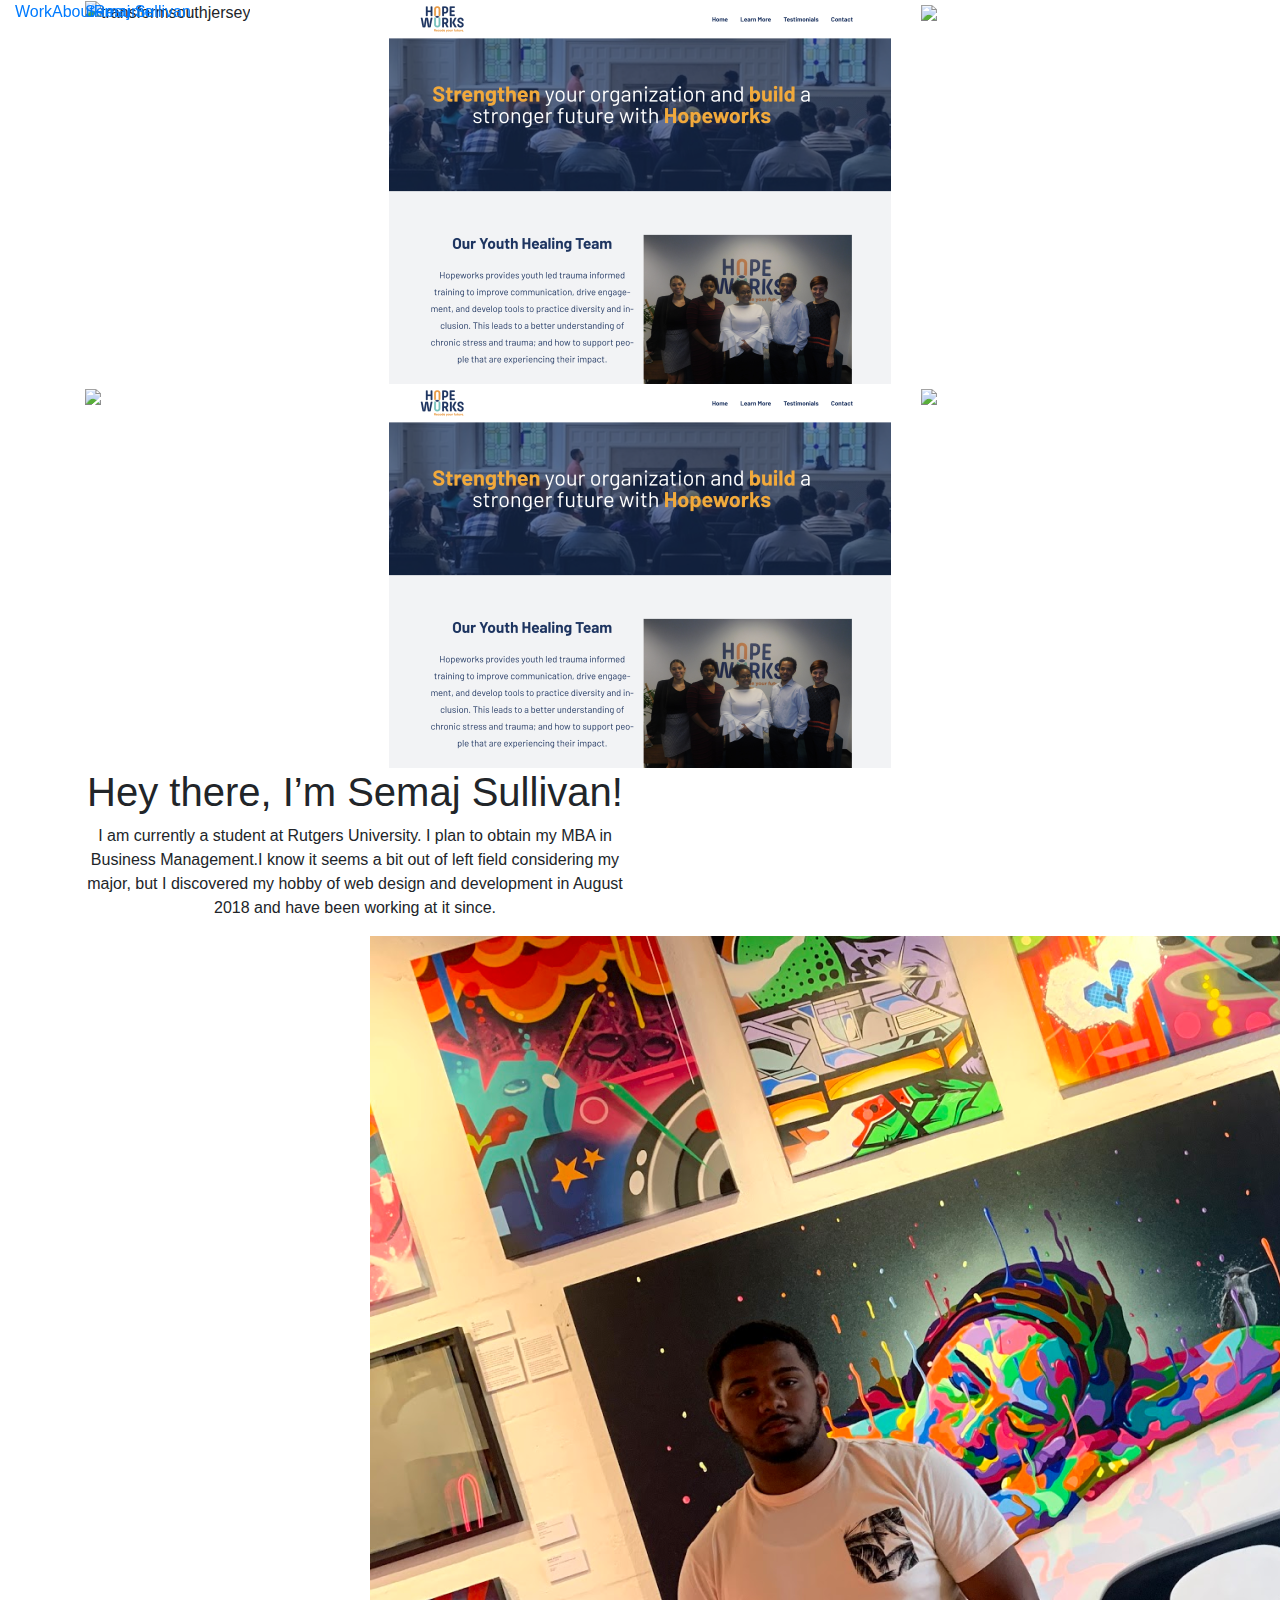
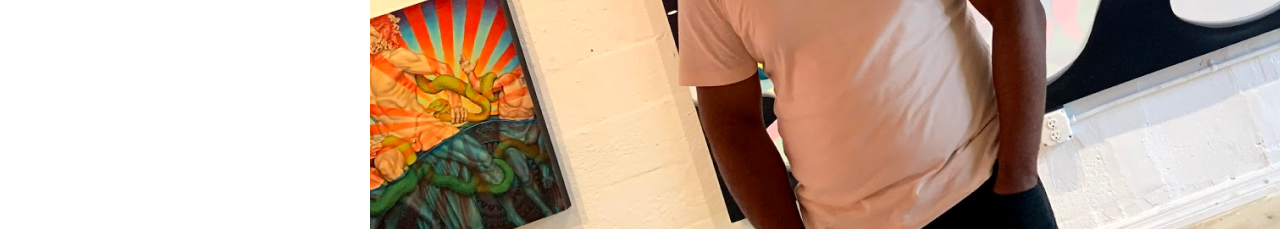
==== index.html @ 2c148ce4 "Adds the correct html and css file" ====
<!DOCTYPE html>
<html lang="en" dir="ltr">
  <head>
    <meta charset="utf-8">
    <title>Semaj's New Portfolio</title>
    <!-- Google Fonts -->
    <link href="https://fonts.googleapis.com/css?family=Pacifico|Poppins&display=swap" rel="stylesheet">
    <!-- Bootstrap CSS -->
    <link rel="stylesheet" href="https://maxcdn.bootstrapcdn.com/bootstrap/4.0.0/css/bootstrap.min.css" integrity="sha384-Gn5384xqQ1aoWXA+058RXPxPg6fy4IWvTNh0E263XmFcJlSAwiGgFAW/dAiS6JXm" crossorigin="anonymous">
    <!-- Personal CSS -->
    <link rel="stylesheet" href="portfolio-test.css">
  </head>
  <body>
    <div class="nav-wrap">
      <nav class="fixed-top col-lg-8">
      <div class="container">
        <div class="row">
            <a href="#work">Work</a>
            <a href="#about">About</a>
            <a href="https://docs.google.com/file/d/1fEWtUUkhEzKKxIwP-ALnX0hItvkK1RHpIZz6iHpcQ0U/view" target="_blank">Resume</a>
          </div>
        </div>
    <div class="container fixed-top">
      <div class="name">
        <a href=#>Semaj Sullivan</a>
      </div>
    </div>
    </nav>
  </div>
<div id="work" class="container">
  <div class="row box">
    <div class="col testBox tsj">
      <img src="https://transformsouthjersey.org/wp-content/uploads/2019/07/cropped-Logo-7-No-tagline.png" alt="transformsouthjersey"/>
    </div>
    <div class="col testBox yht">
      <img src="yht.png" alt="YouthHealingTeam"/>
    </div>

    <div class="col testBox cef">
      <img src="https://camdenedfund.wpengine.com/wp-content/uploads/2019/11/Logo-Classic-e1574870542441.png" />
    </div>
  </div>
  <div class="row box">
    <div class="col testBox tsj">
      <img src="https://transformsouthjersey.org/wp-content/uploads/2019/07/cropped-Logo-7-No-tagline.png" />
    </div>
    <div class="col testBox yht">
      <img src="yht.png" />
    </div>
    <div class="col testBox cef">
      <img src="https://camdenedfund.wpengine.com/wp-content/uploads/2019/11/Logo-Classic-e1574870542441.png" />
    </div>
  </div>
</div>

<div id="about" class="container">
  <div class="row">
    <div class="col-6 text-center">
      <h1>Hey there, I’m Semaj Sullivan!</h1>
      <p>
        I am currently a student at Rutgers University. I plan to obtain my MBA in Business Management.I know it seems a bit out of left field considering my major, but I discovered my hobby of web design and development in August 2018 and have been working at it since.
      </p>
      <div class= "col-4 offset-6">
        <img src="about-image.png" />
      </div>
    </div>
  </div>
</div>


<!-- Bootstrap JavaScript -->
    <script src="https://code.jquery.com/jquery-3.2.1.slim.min.js" integrity="sha384-KJ3o2DKtIkvYIK3UENzmM7KCkRr/rE9/Qpg6aAZGJwFDMVNA/GpGFF93hXpG5KkN" crossorigin="anonymous"></script>
    <script src="https://cdnjs.cloudflare.com/ajax/libs/popper.js/1.12.9/umd/popper.min.js" integrity="sha384-ApNbgh9B+Y1QKtv3Rn7W3mgPxhU9K/ScQsAP7hUibX39j7fakFPskvXusvfa0b4Q" crossorigin="anonymous"></script>
    <script src="https://maxcdn.bootstrapcdn.com/bootstrap/4.0.0/js/bootstrap.min.js" integrity="sha384-JZR6Spejh4U02d8jOt6vLEHfe/JQGiRRSQQxSfFWpi1MquVdAyjUar5+76PVCmYl" crossorigin="anonymous"></script>
  </body>
</html>
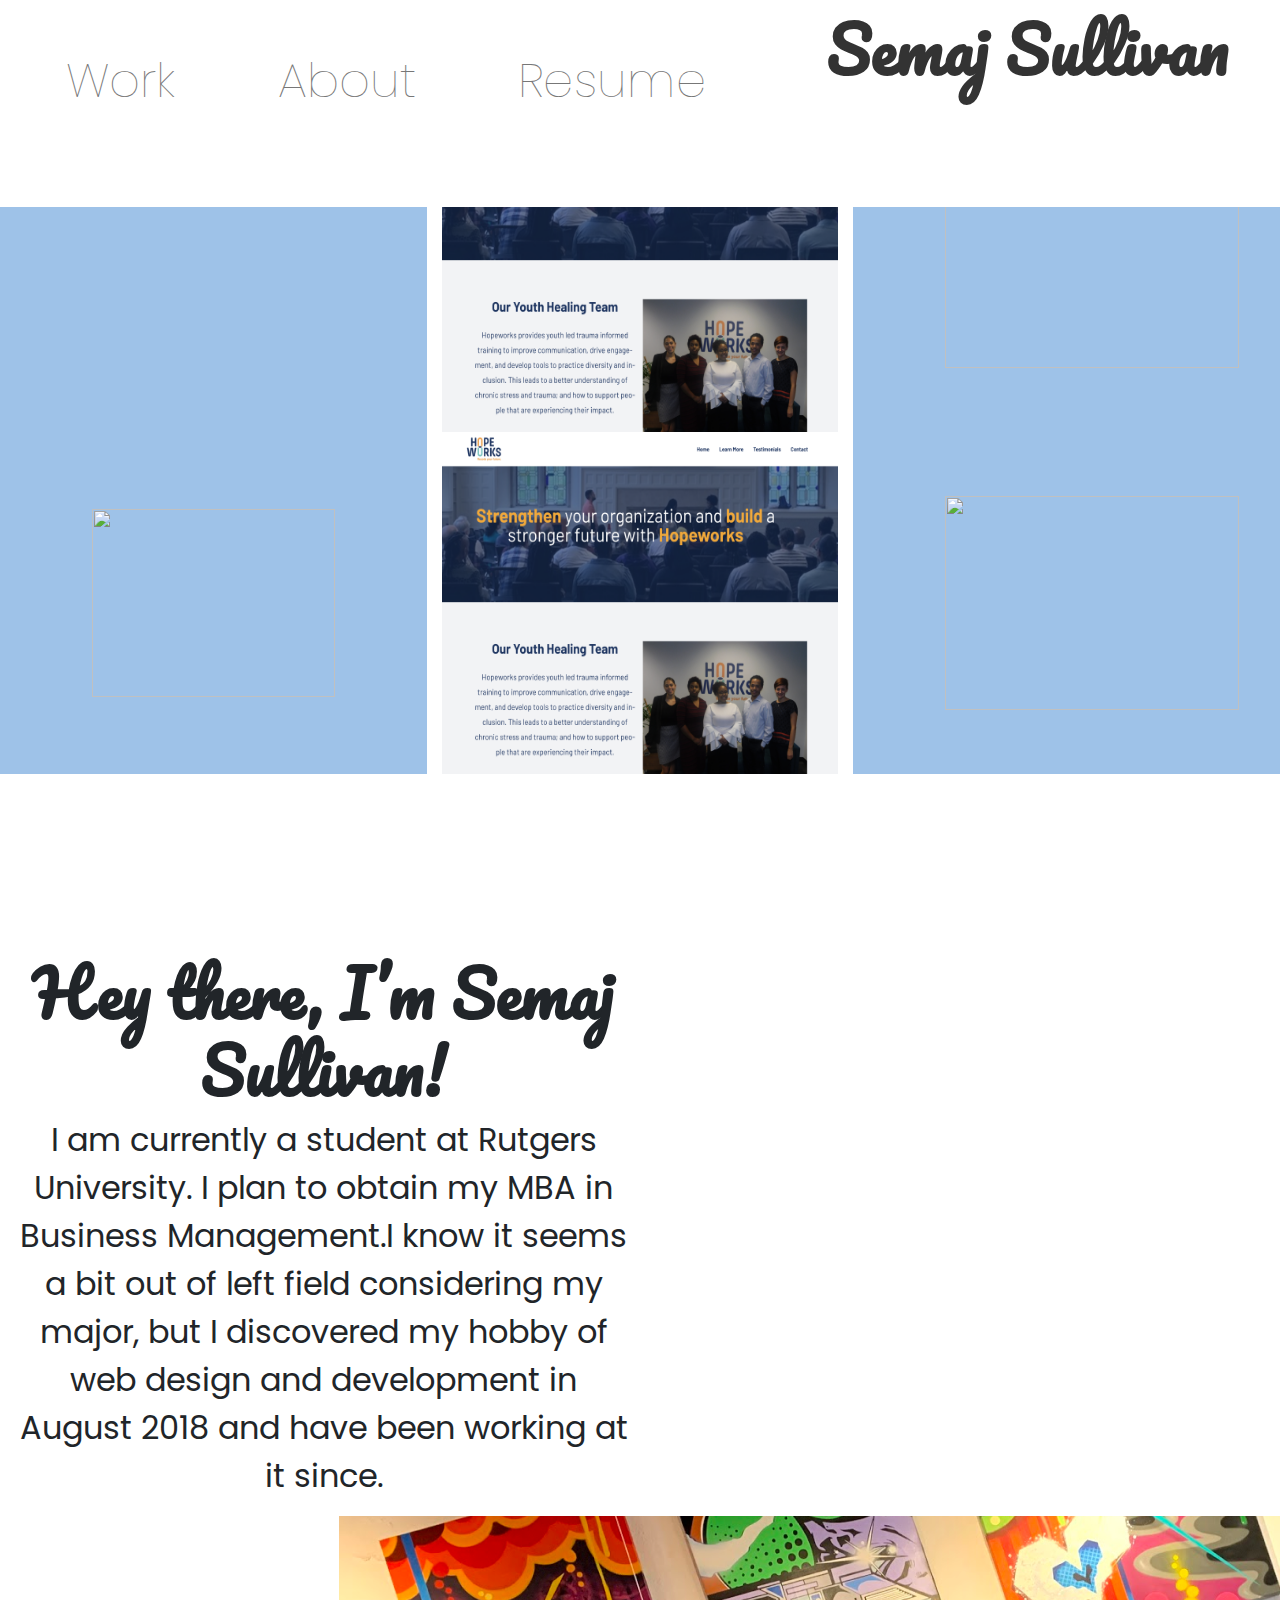
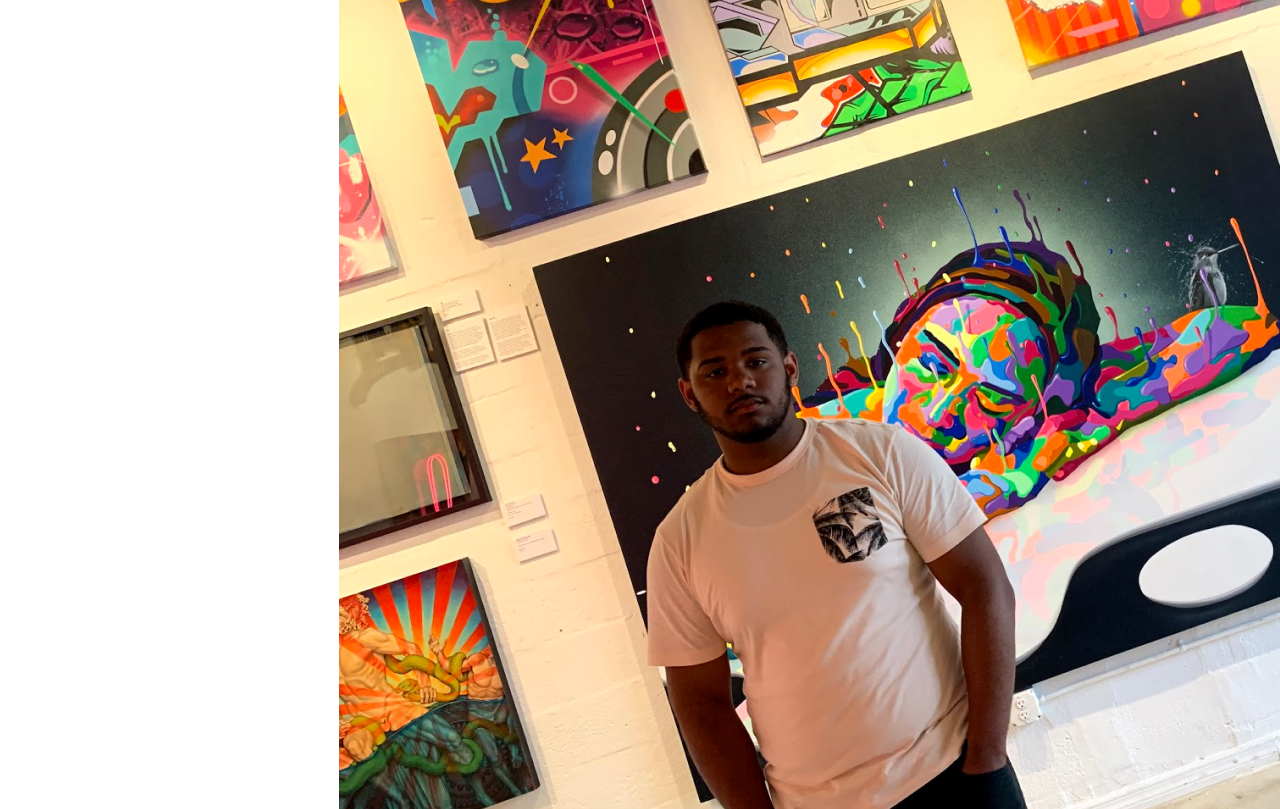
==== commit 1434c4a3: "Corrects CSS not connecting to HTML file" ====
--- a/index.html
+++ b/index.html
@@ -8,7 +8,7 @@
     <!-- Bootstrap CSS -->
     <link rel="stylesheet" href="https://maxcdn.bootstrapcdn.com/bootstrap/4.0.0/css/bootstrap.min.css" integrity="sha384-Gn5384xqQ1aoWXA+058RXPxPg6fy4IWvTNh0E263XmFcJlSAwiGgFAW/dAiS6JXm" crossorigin="anonymous">
     <!-- Personal CSS -->
-    <link rel="stylesheet" href="portfolio-test.css">
+    <link rel="stylesheet" href="style.css">
   </head>
   <body>
     <div class="nav-wrap">
--- a/style.css
+++ b/style.css
@@ -0,0 +1,124 @@
+/* Coded By Semaj Sullivan */
+
+/* General Changes */
+
+p,nav {
+  font-family: 'Poppins', sans-serif;
+}
+
+p {
+  font-size: 2em;
+}
+
+h1 {
+  font-family: 'Pacifico', cursive;
+  font-size: 4em;
+  font-weight: bold;
+}
+.row {
+  margin-left: 0;
+}
+
+.container {
+  margin: 0;
+  padding: 0;
+  max-width: 100%;
+}
+
+.col-lg-8 {
+  max-width: 100%;
+}
+
+/* ==== NAVBAR ==== */
+/* Changes the Navbar */
+nav{
+  width: 100vw;
+  height: 23vh;
+  padding: 5vh 0vw;
+  background-color: #fff;
+  max-width: 100%;
+}
+
+.nav-wrap {
+  /* height:23vh; */
+  z-index: 1030;
+  margin-top: 10vh;
+}
+
+nav a{
+  padding: 0vw 4vw 0vw 4vw;
+  font-size: 3em;
+  color: #777;
+  font-weight: lighter;
+}
+
+
+.name {
+  height: 100%;
+}
+
+
+.name a{
+  text-align: right;
+  font-family: 'Pacifico', cursive;
+  font-size: 4em;
+  font-weight: bold;
+  color: #333;
+  background-color: #fff;
+  float: right;
+  }
+
+
+a{
+  text-decoration-line: none;
+  text-decoration: none;
+}
+a:hover{
+  text-decoration-line: none;
+  color: #000;
+  transition: 1s;
+}
+
+
+/* === WORK ==== */
+/* Changes Row Sizes */
+.box {
+  width: 100vw;
+  height: 38vh;
+  /* box-shadow: 1.5vh .5vh rgba(114, 140, 168, 0.5); */
+}
+
+/* Creates Boxes Within Work Row */
+
+.yht img{
+  height: 100%;
+  width: 100%;
+}
+
+.tsj{
+  background-color: #9EC2E8;
+}
+.tsj img{
+  width: 100%;
+  height: 100%;
+  padding: 6vw;
+}
+
+.cef {
+  background-color: #9EC2E8;
+}
+
+.cef img{
+  width: 100%;
+  height: 100%;
+  padding: 5vw 2vw 5vw 6vw;
+}
+
+/* ==== About ==== */
+/* General Changes */
+#about {
+  width: 100vw;
+  height: 70vh;
+  margin-top: 20vh;
+  display: inline-block;
+}
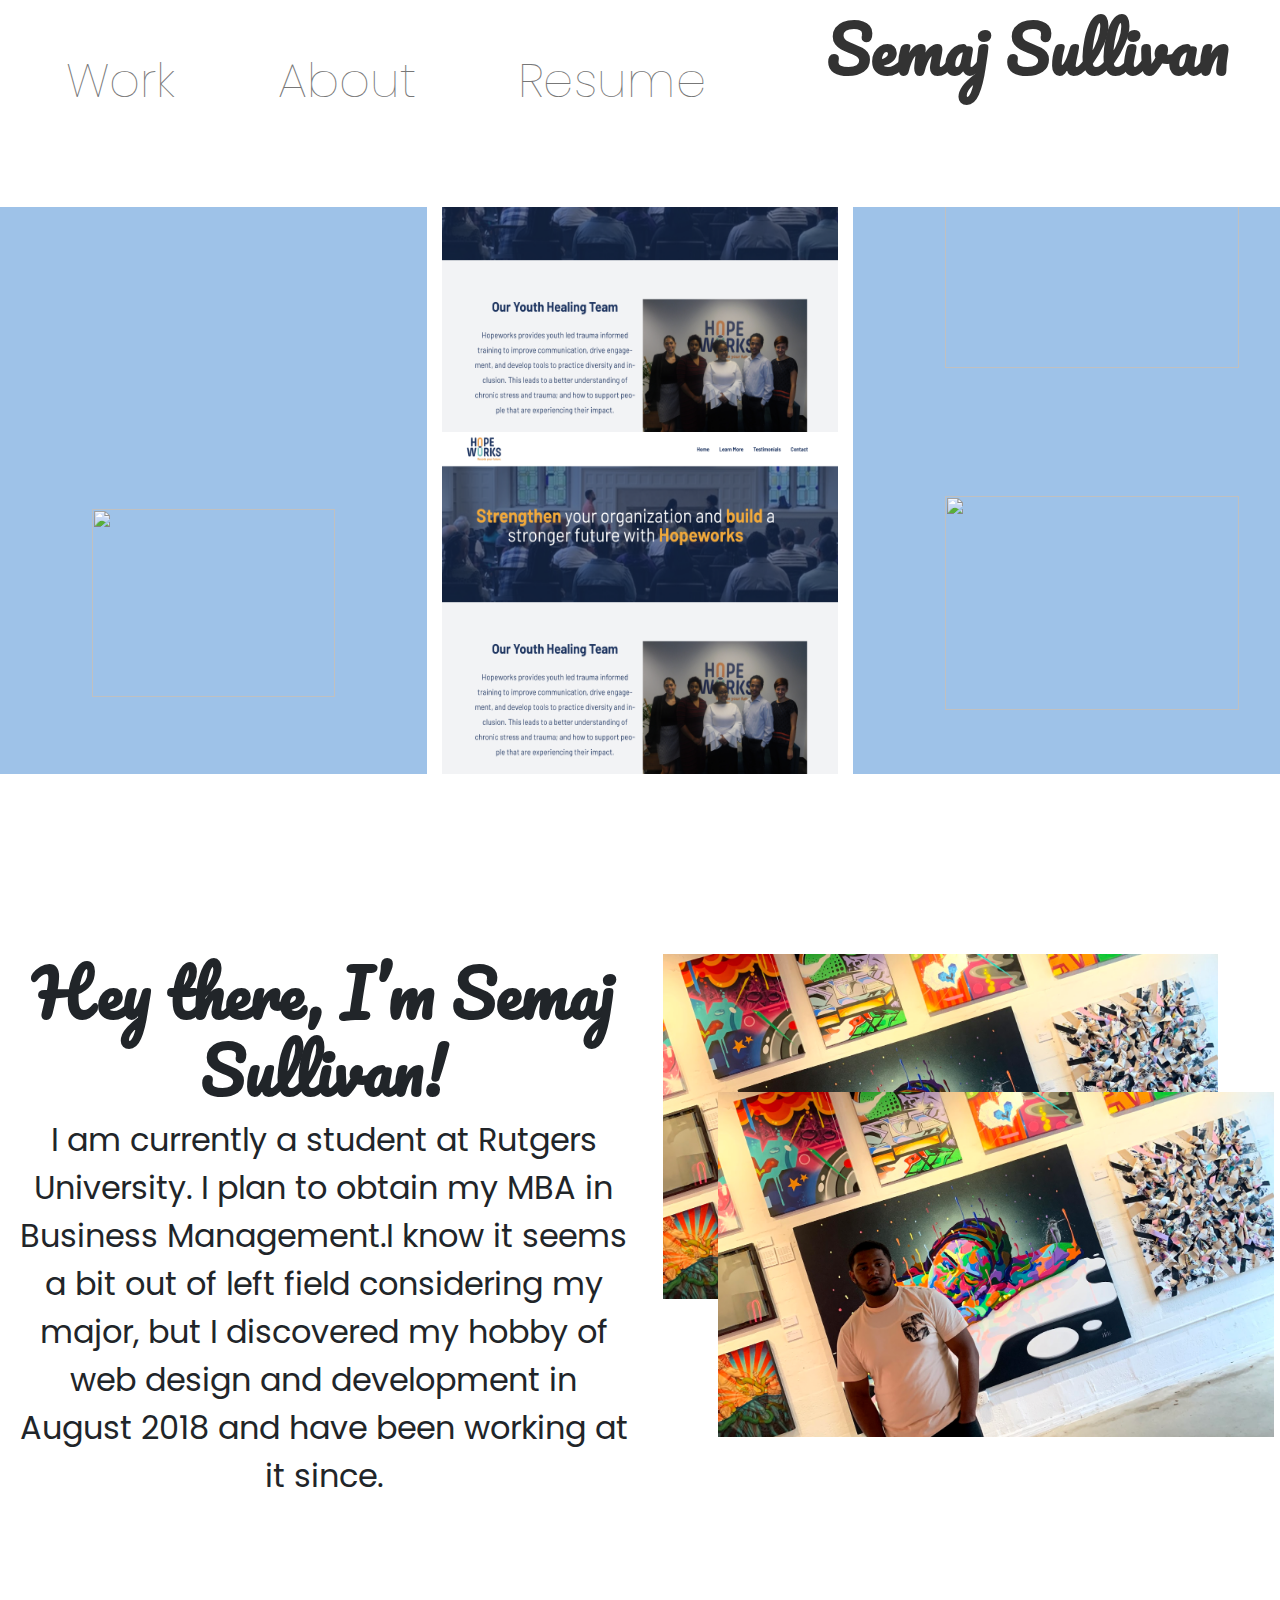
==== commit bed2c26a: "Added changes to about images" ====
--- a/index.html
+++ b/index.html
@@ -60,12 +60,16 @@
       <p>
         I am currently a student at Rutgers University. I plan to obtain my MBA in Business Management.I know it seems a bit out of left field considering my major, but I discovered my hobby of web design and development in August 2018 and have been working at it since.
       </p>
-      <div class= "col-4 offset-6">
+      </div>
+      <div class= "about-image col-6 top">
+        <img src="about-image.png" />
+      <div class="bottom">
         <img src="about-image.png" />
       </div>
     </div>
   </div>
 </div>
+
 
 
 <!-- Bootstrap JavaScript -->
--- a/style.css
+++ b/style.css
@@ -31,7 +31,7 @@
 
 /* ==== NAVBAR ==== */
 /* Changes the Navbar */
-nav{
+nav {
   width: 100vw;
   height: 23vh;
   padding: 5vh 0vw;
@@ -40,7 +40,6 @@
 }
 
 .nav-wrap {
-  /* height:23vh; */
   z-index: 1030;
   margin-top: 10vh;
 }
@@ -122,3 +121,19 @@
   margin-top: 20vh;
   display: inline-block;
 }
+
+/* About Image */
+.col-6 img{
+  width: 90%;
+  align-self: center;
+}
+
+.about-image {
+  position: relative;
+}
+
+.bottom {
+  position: relative;
+  bottom: 30%;
+  left: 9%;
+}
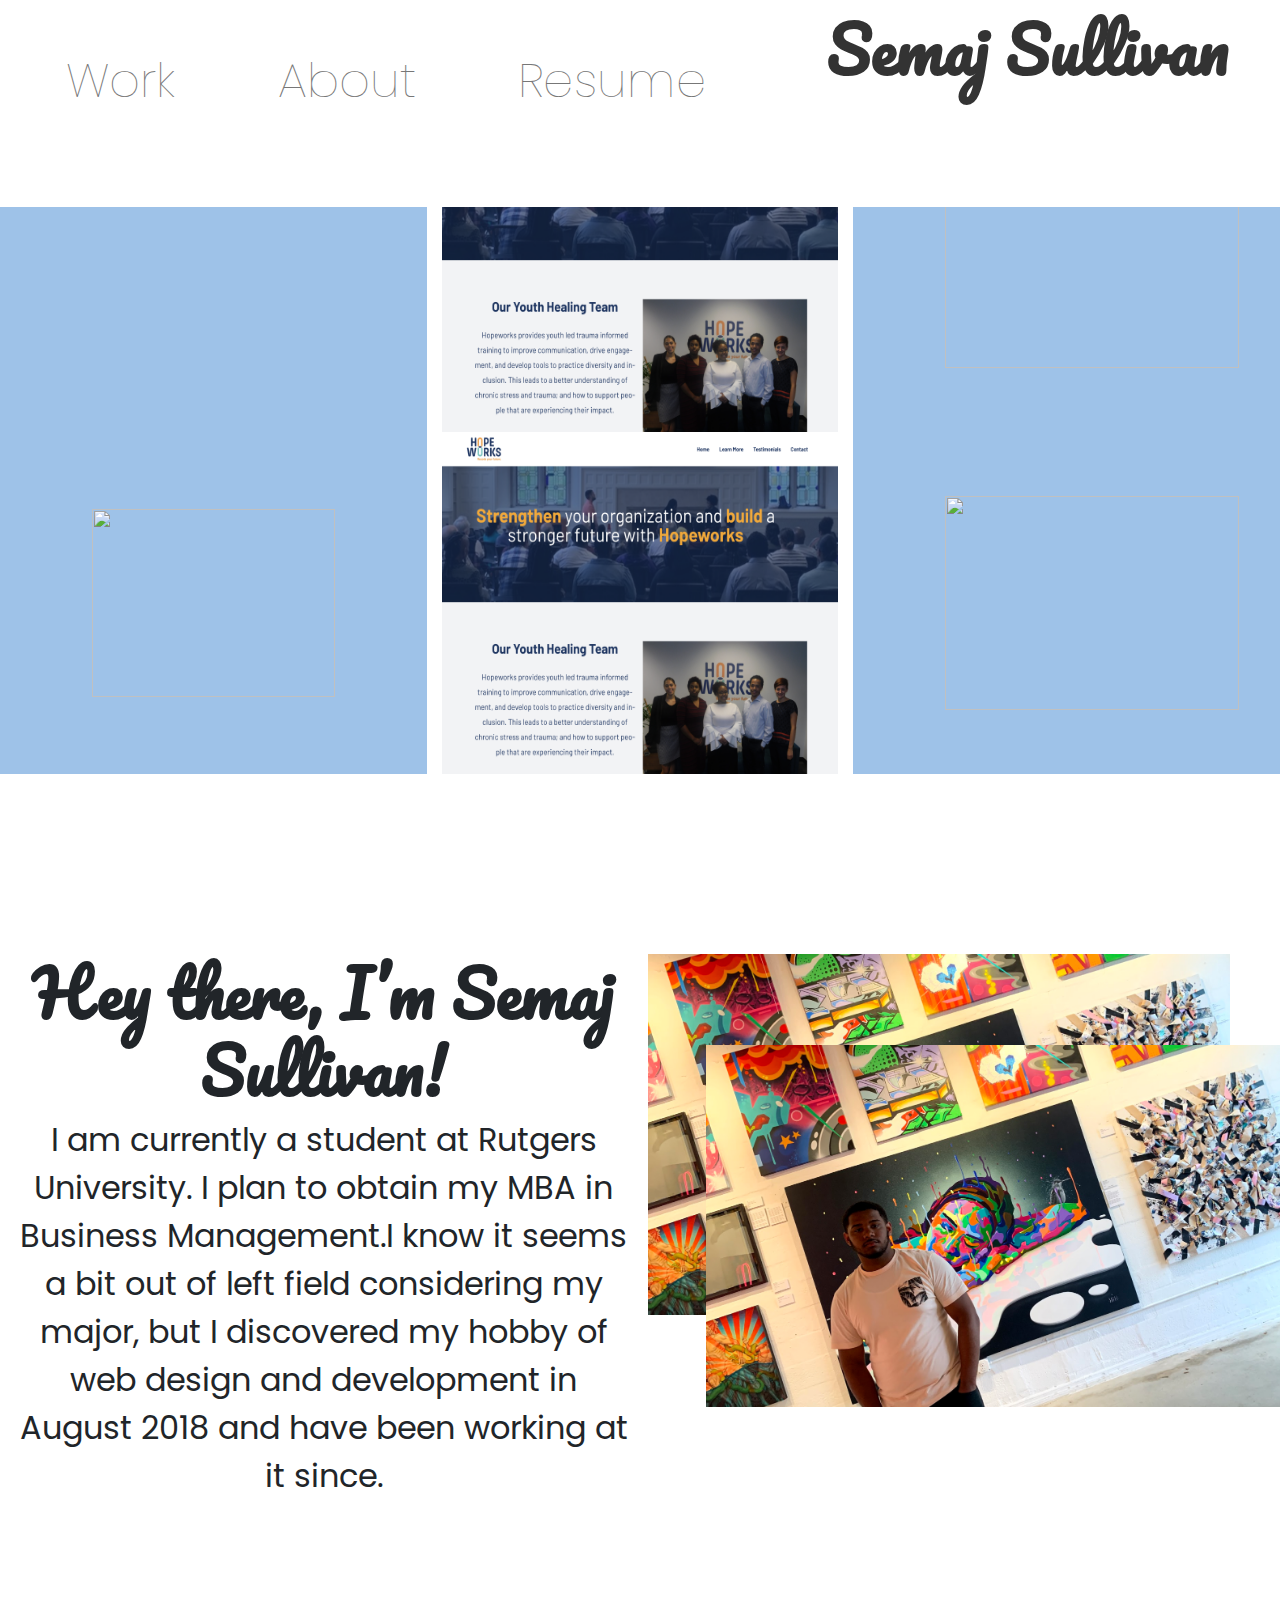
==== commit 9f1d0e3d: "Updates to make Code Cleaner" ====
--- a/index.html
+++ b/index.html
@@ -12,7 +12,7 @@
   </head>
   <body>
     <div class="nav-wrap">
-      <nav class="fixed-top col-lg-8">
+      <nav class="fixed-top col-lg-12">
       <div class="container">
         <div class="row">
             <a href="#work">Work</a>
--- a/style.css
+++ b/style.css
@@ -2,6 +2,9 @@
 
 /* General Changes */
 
+html, body,{
+  width: 100vw;
+}
 p,nav {
   font-family: 'Poppins', sans-serif;
 }
@@ -22,10 +25,6 @@
 .container {
   margin: 0;
   padding: 0;
-  max-width: 100%;
-}
-
-.col-lg-8 {
   max-width: 100%;
 }
 
@@ -130,10 +129,14 @@
 
 .about-image {
   position: relative;
+  overflow: hidden;
+  padding: 0;
+  height: 100vh;
 }
 
 .bottom {
   position: relative;
   bottom: 30%;
   left: 9%;
+
 }
